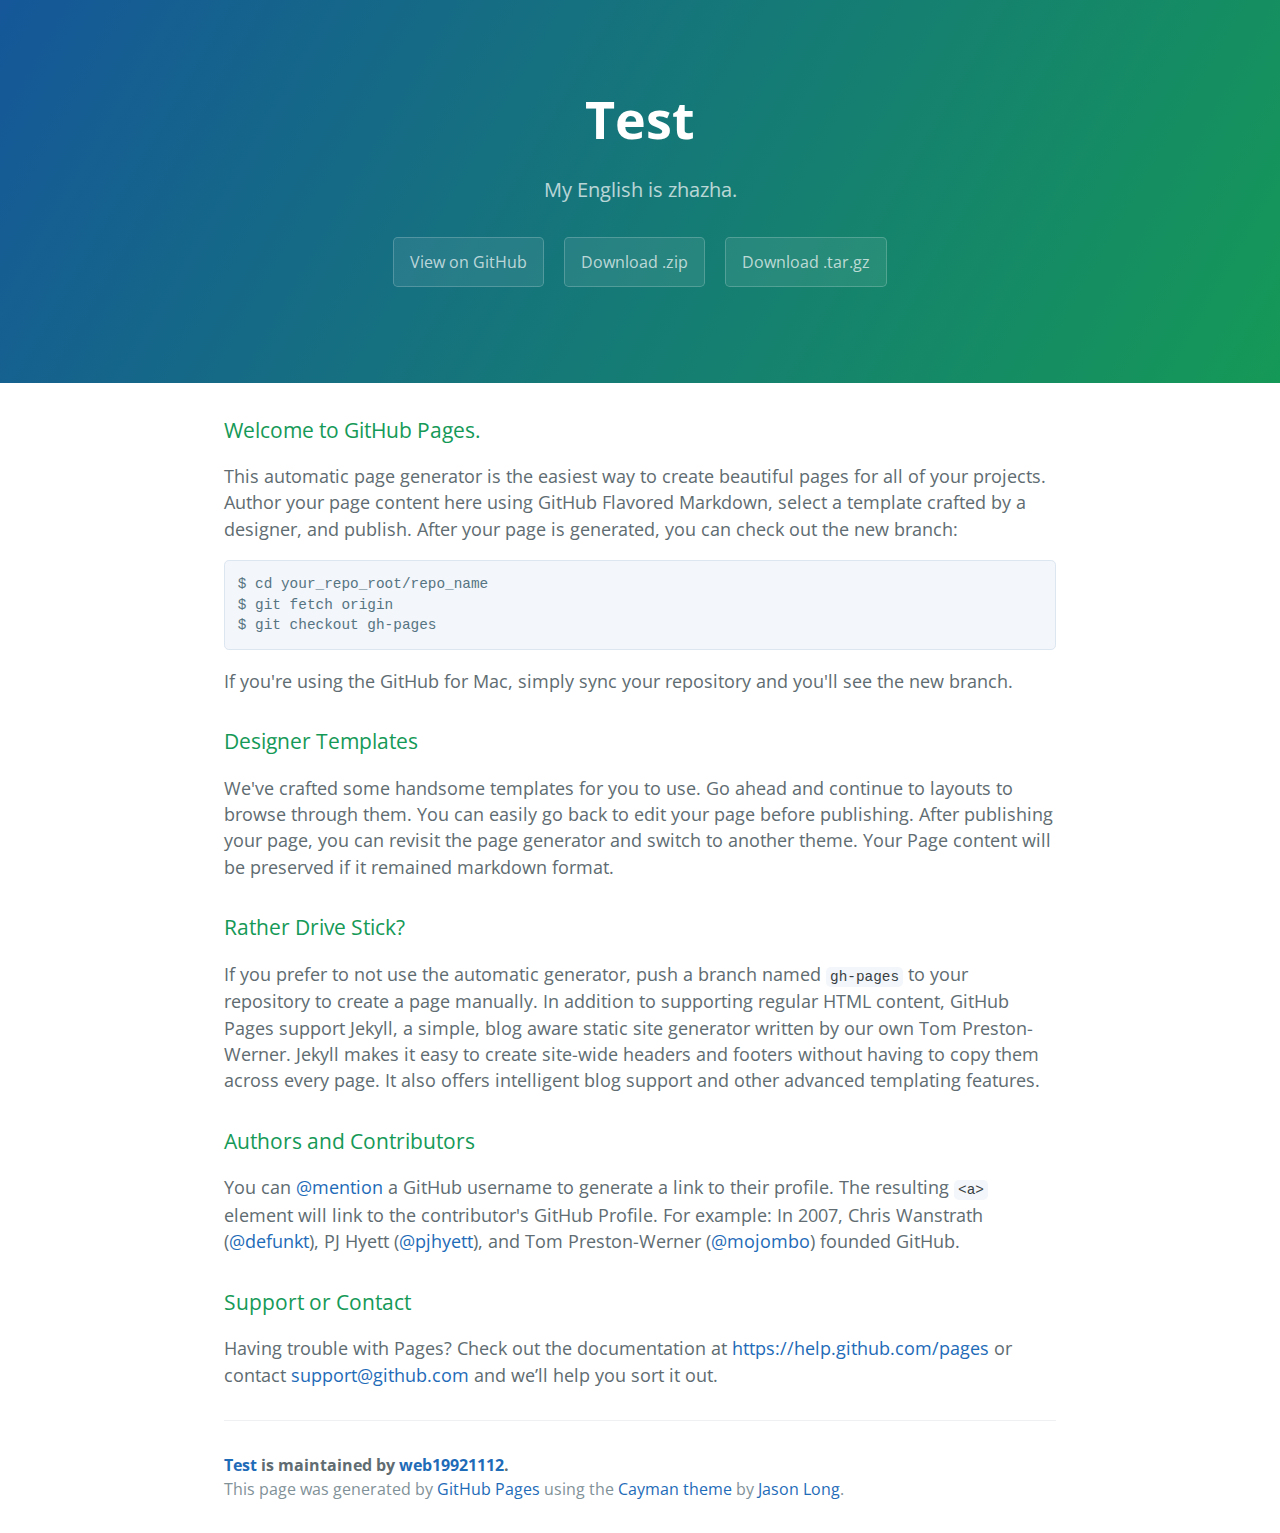
==== index.html @ 0fb85cc0 "Create gh-pages branch via GitHub" ====
<!DOCTYPE html>
<html lang="en-us">
  <head>
    <meta charset="UTF-8">
    <title>Test by web19921112</title>
    <meta name="viewport" content="width=device-width, initial-scale=1">
    <link rel="stylesheet" type="text/css" href="stylesheets/normalize.css" media="screen">
    <link href='http://fonts.googleapis.com/css?family=Open+Sans:400,700' rel='stylesheet' type='text/css'>
    <link rel="stylesheet" type="text/css" href="stylesheets/stylesheet.css" media="screen">
    <link rel="stylesheet" type="text/css" href="stylesheets/github-light.css" media="screen">
  </head>
  <body>
    <section class="page-header">
      <h1 class="project-name">Test</h1>
      <h2 class="project-tagline">My English is zhazha.</h2>
      <a href="https://github.com/web19921112/Test" class="btn">View on GitHub</a>
      <a href="https://github.com/web19921112/Test/zipball/master" class="btn">Download .zip</a>
      <a href="https://github.com/web19921112/Test/tarball/master" class="btn">Download .tar.gz</a>
    </section>

    <section class="main-content">
      <h3>
<a id="welcome-to-github-pages" class="anchor" href="#welcome-to-github-pages" aria-hidden="true"><span class="octicon octicon-link"></span></a>Welcome to GitHub Pages.</h3>

<p>This automatic page generator is the easiest way to create beautiful pages for all of your projects. Author your page content here using GitHub Flavored Markdown, select a template crafted by a designer, and publish. After your page is generated, you can check out the new branch:</p>

<pre><code>$ cd your_repo_root/repo_name
$ git fetch origin
$ git checkout gh-pages
</code></pre>

<p>If you're using the GitHub for Mac, simply sync your repository and you'll see the new branch.</p>

<h3>
<a id="designer-templates" class="anchor" href="#designer-templates" aria-hidden="true"><span class="octicon octicon-link"></span></a>Designer Templates</h3>

<p>We've crafted some handsome templates for you to use. Go ahead and continue to layouts to browse through them. You can easily go back to edit your page before publishing. After publishing your page, you can revisit the page generator and switch to another theme. Your Page content will be preserved if it remained markdown format.</p>

<h3>
<a id="rather-drive-stick" class="anchor" href="#rather-drive-stick" aria-hidden="true"><span class="octicon octicon-link"></span></a>Rather Drive Stick?</h3>

<p>If you prefer to not use the automatic generator, push a branch named <code>gh-pages</code> to your repository to create a page manually. In addition to supporting regular HTML content, GitHub Pages support Jekyll, a simple, blog aware static site generator written by our own Tom Preston-Werner. Jekyll makes it easy to create site-wide headers and footers without having to copy them across every page. It also offers intelligent blog support and other advanced templating features.</p>

<h3>
<a id="authors-and-contributors" class="anchor" href="#authors-and-contributors" aria-hidden="true"><span class="octicon octicon-link"></span></a>Authors and Contributors</h3>

<p>You can <a href="https://github.com/blog/821" class="user-mention">@mention</a> a GitHub username to generate a link to their profile. The resulting <code>&lt;a&gt;</code> element will link to the contributor's GitHub Profile. For example: In 2007, Chris Wanstrath (<a href="https://github.com/defunkt" class="user-mention">@defunkt</a>), PJ Hyett (<a href="https://github.com/pjhyett" class="user-mention">@pjhyett</a>), and Tom Preston-Werner (<a href="https://github.com/mojombo" class="user-mention">@mojombo</a>) founded GitHub.</p>

<h3>
<a id="support-or-contact" class="anchor" href="#support-or-contact" aria-hidden="true"><span class="octicon octicon-link"></span></a>Support or Contact</h3>

<p>Having trouble with Pages? Check out the documentation at <a href="https://help.github.com/pages">https://help.github.com/pages</a> or contact <a href="mailto:support@github.com">support@github.com</a> and we’ll help you sort it out.</p>

      <footer class="site-footer">
        <span class="site-footer-owner"><a href="https://github.com/web19921112/Test">Test</a> is maintained by <a href="https://github.com/web19921112">web19921112</a>.</span>

        <span class="site-footer-credits">This page was generated by <a href="https://pages.github.com">GitHub Pages</a> using the <a href="https://github.com/jasonlong/cayman-theme">Cayman theme</a> by <a href="https://twitter.com/jasonlong">Jason Long</a>.</span>
      </footer>

    </section>

  
  </body>
</html>
---- stylesheets/stylesheet.css ----
* {
  box-sizing: border-box; }

body {
  padding: 0;
  margin: 0;
  font-family: "Open Sans", "Helvetica Neue", Helvetica, Arial, sans-serif;
  font-size: 16px;
  line-height: 1.5;
  color: #606c71; }

a {
  color: #1e6bb8;
  text-decoration: none; }
  a:hover {
    text-decoration: underline; }

.btn {
  display: inline-block;
  margin-bottom: 1rem;
  color: rgba(255, 255, 255, 0.7);
  background-color: rgba(255, 255, 255, 0.08);
  border-color: rgba(255, 255, 255, 0.2);
  border-style: solid;
  border-width: 1px;
  border-radius: 0.3rem;
  transition: color 0.2s, background-color 0.2s, border-color 0.2s; }
  .btn + .btn {
    margin-left: 1rem; }

.btn:hover {
  color: rgba(255, 255, 255, 0.8);
  text-decoration: none;
  background-color: rgba(255, 255, 255, 0.2);
  border-color: rgba(255, 255, 255, 0.3); }

@media screen and (min-width: 64em) {
  .btn {
    padding: 0.75rem 1rem; } }

@media screen and (min-width: 42em) and (max-width: 64em) {
  .btn {
    padding: 0.6rem 0.9rem;
    font-size: 0.9rem; } }

@media screen and (max-width: 42em) {
  .btn {
    display: block;
    width: 100%;
    padding: 0.75rem;
    font-size: 0.9rem; }
    .btn + .btn {
      margin-top: 1rem;
      margin-left: 0; } }

.page-header {
  color: #fff;
  text-align: center;
  background-color: #159957;
  background-image: linear-gradient(120deg, #155799, #159957); }

@media screen and (min-width: 64em) {
  .page-header {
    padding: 5rem 6rem; } }

@media screen and (min-width: 42em) and (max-width: 64em) {
  .page-header {
    padding: 3rem 4rem; } }

@media screen and (max-width: 42em) {
  .page-header {
    padding: 2rem 1rem; } }

.project-name {
  margin-top: 0;
  margin-bottom: 0.1rem; }

@media screen and (min-width: 64em) {
  .project-name {
    font-size: 3.25rem; } }

@media screen and (min-width: 42em) and (max-width: 64em) {
  .project-name {
    font-size: 2.25rem; } }

@media screen and (max-width: 42em) {
  .project-name {
    font-size: 1.75rem; } }

.project-tagline {
  margin-bottom: 2rem;
  font-weight: normal;
  opacity: 0.7; }

@media screen and (min-width: 64em) {
  .project-tagline {
    font-size: 1.25rem; } }

@media screen and (min-width: 42em) and (max-width: 64em) {
  .project-tagline {
    font-size: 1.15rem; } }

@media screen and (max-width: 42em) {
  .project-tagline {
    font-size: 1rem; } }

.main-content :first-child {
  margin-top: 0; }
.main-content img {
  max-width: 100%; }
.main-content h1, .main-content h2, .main-content h3, .main-content h4, .main-content h5, .main-content h6 {
  margin-top: 2rem;
  margin-bottom: 1rem;
  font-weight: normal;
  color: #159957; }
.main-content p {
  margin-bottom: 1em; }
.main-content code {
  padding: 2px 4px;
  font-family: Consolas, "Liberation Mono", Menlo, Courier, monospace;
  font-size: 0.9rem;
  color: #383e41;
  background-color: #f3f6fa;
  border-radius: 0.3rem; }
.main-content pre {
  padding: 0.8rem;
  margin-top: 0;
  margin-bottom: 1rem;
  font: 1rem Consolas, "Liberation Mono", Menlo, Courier, monospace;
  color: #567482;
  word-wrap: normal;
  background-color: #f3f6fa;
  border: solid 1px #dce6f0;
  border-radius: 0.3rem; }
  .main-content pre > code {
    padding: 0;
    margin: 0;
    font-size: 0.9rem;
    color: #567482;
    word-break: normal;
    white-space: pre;
    background: transparent;
    border: 0; }
.main-content .highlight {
  margin-bottom: 1rem; }
  .main-content .highlight pre {
    margin-bottom: 0;
    word-break: normal; }
.main-content .highlight pre, .main-content pre {
  padding: 0.8rem;
  overflow: auto;
  font-size: 0.9rem;
  line-height: 1.45;
  border-radius: 0.3rem; }
.main-content pre code, .main-content pre tt {
  display: inline;
  max-width: initial;
  padding: 0;
  margin: 0;
  overflow: initial;
  line-height: inherit;
  word-wrap: normal;
  background-color: transparent;
  border: 0; }
  .main-content pre code:before, .main-content pre code:after, .main-content pre tt:before, .main-content pre tt:after {
    content: normal; }
.main-content ul, .main-content ol {
  margin-top: 0; }
.main-content blockquote {
  padding: 0 1rem;
  margin-left: 0;
  color: #819198;
  border-left: 0.3rem solid #dce6f0; }
  .main-content blockquote > :first-child {
    margin-top: 0; }
  .main-content blockquote > :last-child {
    margin-bottom: 0; }
.main-content table {
  display: block;
  width: 100%;
  overflow: auto;
  word-break: normal;
  word-break: keep-all; }
  .main-content table th {
    font-weight: bold; }
  .main-content table th, .main-content table td {
    padding: 0.5rem 1rem;
    border: 1px solid #e9ebec; }
.main-content dl {
  padding: 0; }
  .main-content dl dt {
    padding: 0;
    margin-top: 1rem;
    font-size: 1rem;
    font-weight: bold; }
  .main-content dl dd {
    padding: 0;
    margin-bottom: 1rem; }
.main-content hr {
  height: 2px;
  padding: 0;
  margin: 1rem 0;
  background-color: #eff0f1;
  border: 0; }

@media screen and (min-width: 64em) {
  .main-content {
    max-width: 64rem;
    padding: 2rem 6rem;
    margin: 0 auto;
    font-size: 1.1rem; } }

@media screen and (min-width: 42em) and (max-width: 64em) {
  .main-content {
    padding: 2rem 4rem;
    font-size: 1.1rem; } }

@media screen and (max-width: 42em) {
  .main-content {
    padding: 2rem 1rem;
    font-size: 1rem; } }

.site-footer {
  padding-top: 2rem;
  margin-top: 2rem;
  border-top: solid 1px #eff0f1; }

.site-footer-owner {
  display: block;
  font-weight: bold; }

.site-footer-credits {
  color: #819198; }

@media screen and (min-width: 64em) {
  .site-footer {
    font-size: 1rem; } }

@media screen and (min-width: 42em) and (max-width: 64em) {
  .site-footer {
    font-size: 1rem; } }

@media screen and (max-width: 42em) {
  .site-footer {
    font-size: 0.9rem; } }
---- stylesheets/github-light.css ----
/*
   Copyright 2014 GitHub Inc.

   Licensed under the Apache License, Version 2.0 (the "License");
   you may not use this file except in compliance with the License.
   You may obtain a copy of the License at

       http://www.apache.org/licenses/LICENSE-2.0

   Unless required by applicable law or agreed to in writing, software
   distributed under the License is distributed on an "AS IS" BASIS,
   WITHOUT WARRANTIES OR CONDITIONS OF ANY KIND, either express or implied.
   See the License for the specific language governing permissions and
   limitations under the License.

*/

.pl-c /* comment */ {
  color: #969896;
}

.pl-c1      /* constant, markup.raw, meta.diff.header, meta.module-reference, meta.property-name, support, support.constant, support.variable, variable.other.constant */,
.pl-s .pl-v /* string variable */ {
  color: #0086b3;
}

.pl-e  /* entity */,
.pl-en /* entity.name */ {
  color: #795da3;
}

.pl-s .pl-s1 /* string source */,
.pl-smi      /* storage.modifier.import, storage.modifier.package, storage.type.java, variable.other, variable.parameter.function */ {
  color: #333;
}

.pl-ent /* entity.name.tag */ {
  color: #63a35c;
}

.pl-k /* keyword, storage, storage.type */ {
  color: #a71d5d;
}

.pl-pds              /* punctuation.definition.string, string.regexp.character-class */,
.pl-s                /* string */,
.pl-s .pl-pse .pl-s1 /* string punctuation.section.embedded source */,
.pl-sr               /* string.regexp */,
.pl-sr .pl-cce       /* string.regexp constant.character.escape */,
.pl-sr .pl-sra       /* string.regexp string.regexp.arbitrary-repitition */,
.pl-sr .pl-sre       /* string.regexp source.ruby.embedded */ {
  color: #183691;
}

.pl-v /* variable */ {
  color: #ed6a43;
}

.pl-id /* invalid.deprecated */ {
  color: #b52a1d;
}

.pl-ii /* invalid.illegal */ {
  background-color: #b52a1d;
  color: #f8f8f8;
}

.pl-sr .pl-cce /* string.regexp constant.character.escape */ {
  color: #63a35c;
  font-weight: bold;
}

.pl-ml /* markup.list */ {
  color: #693a17;
}

.pl-mh        /* markup.heading */,
.pl-mh .pl-en /* markup.heading entity.name */,
.pl-ms        /* meta.separator */ {
  color: #1d3e81;
  font-weight: bold;
}

.pl-mq /* markup.quote */ {
  color: #008080;
}

.pl-mi /* markup.italic */ {
  color: #333;
  font-style: italic;
}

.pl-mb /* markup.bold */ {
  color: #333;
  font-weight: bold;
}

.pl-md /* markup.deleted, meta.diff.header.from-file */ {
  background-color: #ffecec;
  color: #bd2c00;
}

.pl-mi1 /* markup.inserted, meta.diff.header.to-file */ {
  background-color: #eaffea;
  color: #55a532;
}

.pl-mdr /* meta.diff.range */ {
  color: #795da3;
  font-weight: bold;
}

.pl-mo /* meta.output */ {
  color: #1d3e81;
}
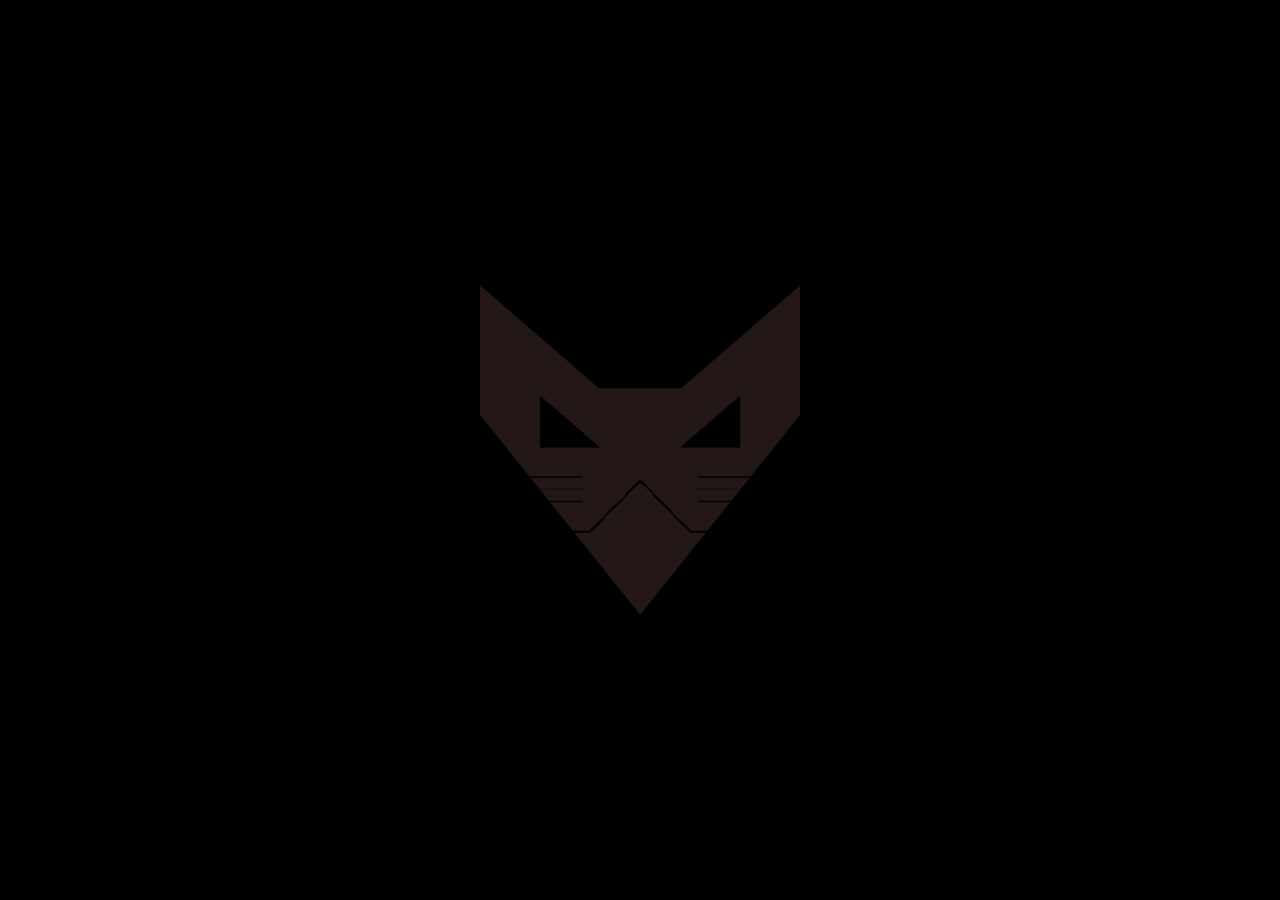
==== commit 93fdbb19: "test2" ====
--- a/index.html
+++ b/index.html
@@ -1,65 +1,47 @@
-<!DOCTYPE html>
-<html lang="en-us">
-  <head>
-    <meta charset="UTF-8">
-    <title>Test by web19921112</title>
-    <meta name="viewport" content="width=device-width, initial-scale=1">
-    <link rel="stylesheet" type="text/css" href="stylesheets/normalize.css" media="screen">
-    <link href='http://fonts.googleapis.com/css?family=Open+Sans:400,700' rel='stylesheet' type='text/css'>
-    <link rel="stylesheet" type="text/css" href="stylesheets/stylesheet.css" media="screen">
-    <link rel="stylesheet" type="text/css" href="stylesheets/github-light.css" media="screen">
-  </head>
-  <body>
-    <section class="page-header">
-      <h1 class="project-name">Test</h1>
-      <h2 class="project-tagline">My English is zhazha.</h2>
-      <a href="https://github.com/web19921112/Test" class="btn">View on GitHub</a>
-      <a href="https://github.com/web19921112/Test/zipball/master" class="btn">Download .zip</a>
-      <a href="https://github.com/web19921112/Test/tarball/master" class="btn">Download .tar.gz</a>
-    </section>
+<!doctype html>
+<html lang="zh-CN">
 
-    <section class="main-content">
-      <h3>
-<a id="welcome-to-github-pages" class="anchor" href="#welcome-to-github-pages" aria-hidden="true"><span class="octicon octicon-link"></span></a>Welcome to GitHub Pages.</h3>
+	<head>
+		<meta charset="UTF-8">
+		<meta name="viewport" content="width=device-width,initial-scale=1,minimum-scale=1,maximum-scale=1,user-scalable=no" />
+		<meta http-equiv="Cache-Control" content="no-siteapp" />
+		<meta name="renderer" content="webkit">
+		<meta http-equiv="X-UA-Compatible" content="IE=edge,chrome=1" />
+		<meta name="format-detection" content="telephone=no, email=no" />
 
-<p>This automatic page generator is the easiest way to create beautiful pages for all of your projects. Author your page content here using GitHub Flavored Markdown, select a template crafted by a designer, and publish. After your page is generated, you can check out the new branch:</p>
+		<title>来自喵星的我</title>
+		
+		<script src="js/config.js" type="text/javascript" charset="utf-8"></script>
+		<link rel="stylesheet" href="css/main.css">
+		<link rel="stylesheet" href="css/index.css">
+	</head>
 
-<pre><code>$ cd your_repo_root/repo_name
-$ git fetch origin
-$ git checkout gh-pages
-</code></pre>
+	<body>
+		<div class="pos_a loading">
+			<img src="images/index/1.png" width="320" height="330" class="pos_a animated infinite miao"/>
+		</div>
+		
+		<!-- 页面 -->
+		<div class="pos_r main">
+			<!-- 页眉 -->
+			<header>
+				
+			</header>
 
-<p>If you're using the GitHub for Mac, simply sync your repository and you'll see the new branch.</p>
+			<!-- 正文 -->
+			<article>
+				
+			</article>
 
-<h3>
-<a id="designer-templates" class="anchor" href="#designer-templates" aria-hidden="true"><span class="octicon octicon-link"></span></a>Designer Templates</h3>
+			<!-- 页尾 -->
+			<footer>
 
-<p>We've crafted some handsome templates for you to use. Go ahead and continue to layouts to browse through them. You can easily go back to edit your page before publishing. After publishing your page, you can revisit the page generator and switch to another theme. Your Page content will be preserved if it remained markdown format.</p>
+			</footer>
+		</div>
+		
+		<script src="js/main.js" type="text/javascript" charset="utf-8"></script>
+		<script src="lib/require.min.js" type="text/javascript" charset="utf-8"></script>
+		<script src="js/index.js" type="text/javascript" charset="utf-8"></script>
+	</body>
 
-<h3>
-<a id="rather-drive-stick" class="anchor" href="#rather-drive-stick" aria-hidden="true"><span class="octicon octicon-link"></span></a>Rather Drive Stick?</h3>
-
-<p>If you prefer to not use the automatic generator, push a branch named <code>gh-pages</code> to your repository to create a page manually. In addition to supporting regular HTML content, GitHub Pages support Jekyll, a simple, blog aware static site generator written by our own Tom Preston-Werner. Jekyll makes it easy to create site-wide headers and footers without having to copy them across every page. It also offers intelligent blog support and other advanced templating features.</p>
-
-<h3>
-<a id="authors-and-contributors" class="anchor" href="#authors-and-contributors" aria-hidden="true"><span class="octicon octicon-link"></span></a>Authors and Contributors</h3>
-
-<p>You can <a href="https://github.com/blog/821" class="user-mention">@mention</a> a GitHub username to generate a link to their profile. The resulting <code>&lt;a&gt;</code> element will link to the contributor's GitHub Profile. For example: In 2007, Chris Wanstrath (<a href="https://github.com/defunkt" class="user-mention">@defunkt</a>), PJ Hyett (<a href="https://github.com/pjhyett" class="user-mention">@pjhyett</a>), and Tom Preston-Werner (<a href="https://github.com/mojombo" class="user-mention">@mojombo</a>) founded GitHub.</p>
-
-<h3>
-<a id="support-or-contact" class="anchor" href="#support-or-contact" aria-hidden="true"><span class="octicon octicon-link"></span></a>Support or Contact</h3>
-
-<p>Having trouble with Pages? Check out the documentation at <a href="https://help.github.com/pages">https://help.github.com/pages</a> or contact <a href="mailto:support@github.com">support@github.com</a> and we’ll help you sort it out.</p>
-
-      <footer class="site-footer">
-        <span class="site-footer-owner"><a href="https://github.com/web19921112/Test">Test</a> is maintained by <a href="https://github.com/web19921112">web19921112</a>.</span>
-
-        <span class="site-footer-credits">This page was generated by <a href="https://pages.github.com">GitHub Pages</a> using the <a href="https://github.com/jasonlong/cayman-theme">Cayman theme</a> by <a href="https://twitter.com/jasonlong">Jason Long</a>.</span>
-      </footer>
-
-    </section>
-
-  
-  </body>
-</html>
-
+</html>--- a/css/main.css
+++ b/css/main.css
@@ -0,0 +1,65 @@
+html { font-family: arial, 'Hiragino Sans GB', 'Microsoft Yahei', '微软雅黑', '黑体', '宋体', Tahoma, Arial, Helvetica, STHeiti; -webkit-text-size-adjust: 100%; font-size: 10px; }
+body { margin: 0;-webkit-overflow-scrolling: touch; -webkit-font-smoothing: antialiased;}
+
+article, aside, details, figcaption, figure, footer, header, hgroup,  nav, section, summary , video, canvas, img{ display: block; }
+
+a { background: transparent; text-decoration: none; color: black; }
+
+button, input, optgroup, select, textarea { color: inherit; font: inherit; margin: 0; }
+button, select { text-transform: none; }
+
+table { border-collapse: collapse; border-spacing: 0; }
+td, th { padding: 0; }
+
+html, button, input, select, textarea { font-family: arial, 'Hiragino Sans GB', 'Microsoft Yahei', '微软雅黑', '黑体', '宋体', Tahoma, Arial, Helvetica, STHeiti;  }
+h1, h2, h3, h4, h5, h6, p, figure, form, blockquote { margin: 0; }
+ul, ol, li, dl, dd { margin: 0; padding: 0; }
+ul, ol { list-style: none outside none; }
+input::-webkit-input-placeholder, textarea::-webkit-input-placeholder { color: #cccccc; }
+img{border: 0;background-color: transparent;}
+* {box-sizing: border-box; -webkit-tap-highlight-color: rgba(0,0,0,0);}
+:focus{outline: none;}
+
+.pos_a{position: absolute;}
+.pos_r{position: relative;}
+.block{display: block;}
+.hide{display: none;}
+.hide2{visibility: hidden;}
+
+html,body{ height: 100%; }
+.loading{z-index: 10;background-color: black;left: 0;top: 0;right: 0;bottom: 0;}
+.miao{left: 50%;top: 50%;margin-left: -160px;margin-top: -165px;-webkit-animation-name: rubberBand;}
+.animated {
+  -webkit-animation-duration: 1s;
+  -webkit-animation-fill-mode: both;
+}
+.animated.infinite {
+  -webkit-animation-iteration-count: infinite;
+}
+.animated.hinge {
+  -webkit-animation-duration: 2s;
+}
+
+@-webkit-keyframes rubberBand {
+  0% {
+    -webkit-transform: scale3d(1, 1, 1);
+  }
+  30% {
+    -webkit-transform: scale3d(1.25, 0.75, 1);
+  }
+  40% {
+    -webkit-transform: scale3d(0.75, 1.25, 1);
+  }
+  50% {
+    -webkit-transform: scale3d(1.15, 0.85, 1);
+  }
+  65% {
+    -webkit-transform: scale3d(.95, 1.05, 1);
+  }
+  75% {
+    -webkit-transform: scale3d(1.05, .95, 1);
+  }
+  100% {
+    -webkit-transform: scale3d(1, 1, 1);
+  }
+}